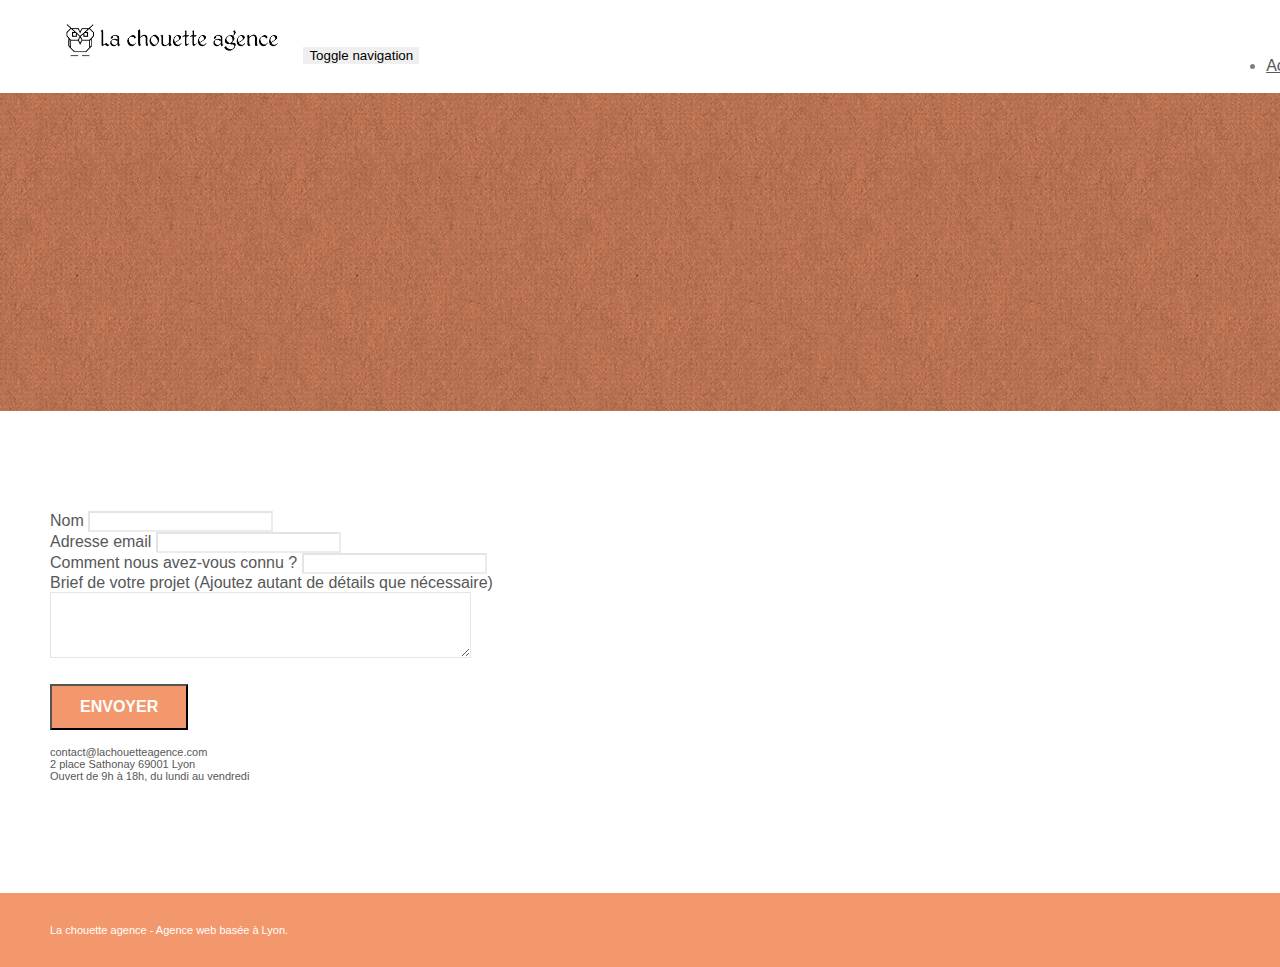
==== page2.html @ dad73c2d "init" ====
<!doctype html>
<html lang="Default">
<head>
    <meta charset="utf-8">
    <meta name="keywords" content="">
    <meta name="description" content="">
    <meta name="viewport" content="width=device-width, initial-scale=1.0, viewport-fit=cover">
    <link rel="shortcut icon" type="image/png" href="favicon.jpg">
    
	<link rel="stylesheet" type="text/css" href="./css/bootstrap.min.css">
	<link rel="stylesheet" type="text/css" href="style.css">
	<link rel="stylesheet" type="text/css" href="./css/font-awesome.min.css">
	<link rel="stylesheet" type="text/css" href="./css/et-line.min.css">
	
    
	<script src="./js/jquery-2.1.0.min.js"></script>
	<script src="./js/bootstrap.min.js"></script>
	<script src="./js/blocs.min.js"></script>
	<script src="./js/jqBootstrapValidation.js"></script>
	<script src="./js/formHandler.js"></script>
    <title>page2</title>

    
<!-- Analytics -->
 
<!-- Analytics END -->
    
</head>
<body>
<!-- Principal conteneur -->
<div class="page-container">
    
<!-- bloc-0 -->
<div class="bloc bgc-white l-bloc " id="bloc-0">
	<div class="container bloc-sm">
		<nav class="navbar row">
			<div class="navbar-header">
				<a class="navbar-brand" href="index.html"><img src="img/la-chouette-agence.png" alt="atlanta web design logo" height="40" /></a>
				<button id="nav-toggle" type="button" class="ui-navbar-toggle navbar-toggle" data-toggle="collapse" data-target=".navbar-1">
					<span class="sr-only">Toggle navigation</span><span class="icon-bar"></span><span class="icon-bar"></span><span class="icon-bar"></span>
				</button>
			</div>
			<div class="collapse navbar-collapse navbar-1 special-dropdown-nav">
				<ul class="site-navigation nav navbar-nav">
					<li>
						<a href="index.html">Accueil</a>
					</li>
					<li>
					</li>
					<li>
						<a href="page2.html">page2 &gt;</a>
					</li>
				</ul>
			</div>
		</nav>
	</div>
</div>
<!-- bloc-0 END -->

<!-- bloc-6 -->
<div class="bloc bg-dots-bg bg-repeat bgc-atomic-tangerine d-bloc bloc-bg-texture texture-paper" id="bloc-6">
	<div class="container bloc-lg">
		<div class="row">
			<div class="col-sm-12">
				<h1 class="text-center hero-bloc-text tc-white">
					Parlons web design !
				</h1>
				<p class="text-center mg-lg tc-white tight-width-whitespace">
					Nous sommes ravis que vous souhaitiez collaborer avec notre agence.<br>
					Parlez-nous de votre projet en complétant le formulaire ci-dessous.
				</p>
			</div>
		</div>
	</div>
</div>
<!-- bloc-6 END -->

<!-- bloc-7 -->
<div class="bloc bgc-white l-bloc" id="bloc-7">
	<div class="container bloc-lg">
		<div class="row">
			<div class="col-sm-6">
				<form id="form_1" novalidate success-msg="Your message has been sent." fail-msg="Sorry it seems that our mail server is not responding, Sorry for the inconvenience!">
					<div class="form-group">
						<label>
							Nom
						</label>
						<input id="name" class="form-control" required />
					</div>
					<div class="form-group">
						<label>
							Adresse email
						</label>
						<input id="email" class="form-control" type="email" required />
					</div>
					<div class="form-group">
						<label>
							Comment nous avez-vous connu ?
						</label>
						<input class="form-control" type="email" required id="input_504" />
					</div>
					<div class="form-group">
						<label>
							Brief de votre projet (Ajoutez autant de détails que nécessaire)<br>
						</label><textarea id="message" class="form-control" rows="4" cols="50" required></textarea>
					</div> 
					<button class="bloc-button btn btn-lg btn-block cta-hero btn-atomic-tangerine" type="submit">
						Envoyer
					</button>
				</form>
			</div>
			<div class="col-sm-6">
				<p>
					contact@lachouetteagence.com<br>2 place Sathonay 69001 Lyon<br>Ouvert de 9h à 18h, du lundi au vendredi<br>
				</p>
			</div>
		</div>
	</div>
</div>
<!-- bloc-7 END -->

<!-- ScrollToTop Button -->
<a class="bloc-button btn btn-d scrollToTop" onclick="scrollToTarget('1')"><span class="fa fa-chevron-up"></span></a>
<!-- ScrollToTop Button END-->


<!-- Footer - bloc-8 -->
<div class="bloc bgc-atomic-tangerine d-bloc" id="bloc-8">
	<div class="container bloc-sm">
		<div class="row">
			<div class="col-sm-12">
				<p class="text-center white">
					La chouette agence - Agence web basée à Lyon.<br>
				</p>
				<div class="row row-no-gutters social">
					<div class="col-sm-3">
						<div class="text-center">
							<a class="social" href="index.html"><span class="fa fa-twitter icon-md"></span></a>
						</div>
					</div>
					<div class="col-sm-3">
						<div class="text-center">
							<a class="social" href="index.html"><span class="fa fa-facebook icon-md"></span></a>
						</div>
					</div>
					<div class="col-sm-3">
						<div class="text-center">
							<a class="social" href="index.html"><span class="fa fa-dribbble icon-md"></span></a>
						</div>
					</div>
					<div class="col-sm-3">
						<div class="text-center">
							<a class="social" href="index.html"><span class="fa fa-instagram icon-md"></span></a>
						</div>
					</div>
				</div>
			</div>
		</div>
	</div>
</div>
<!-- Footer - bloc-8 END -->

</div>
<!-- Principal conteneur END -->
    

</body>
</html>
---- style.css ----
body {
    margin: 0;
    padding: 0;
    background: #FFF;
    overflow-x: hidden;
    -webkit-font-smoothing: antialiased;
    -moz-osx-font-smoothing: grayscale;
}

a,
button {
    transition: all .3s ease-in-out;
    outline: none!important;
}

a:hover {
    text-decoration: none;
    cursor: pointer;
}

#page-loading-blocs-notifaction {
    position: fixed;
    top: 0;
    bottom: 0;
    width: 100%;
    z-index: 100000;
    background: #FFFFFF url("img/pageload-spinner.gif") no-repeat center center;
}

.bloc {
    width: 100%;
    clear: both;
    background: 50% 50% no-repeat;
    padding: 0 50px;
    -webkit-background-size: cover;
    -moz-background-size: cover;
    -o-background-size: cover;
    background-size: cover;
    position: relative;
}

.bloc .container {
    padding-left: 0;
    padding-right: 0;
}

.bloc-lg {
    padding: 100px 50px;
}

.bloc-md {
    padding: 50px;
}

.bloc-sm {
    padding: 20px 50px;
}

.bg-center,
.bg-l-edge,
.bg-r-edge,
.bg-t-edge,
.bg-b-edge,
.bg-tl-edge,
.bg-bl-edge,
.bg-tr-edge,
.bg-br-edge,
.bg-repeat {
    -webkit-background-size: auto!important;
    -moz-background-size: auto!important;
    -o-background-size: auto!important;
    background-size: auto!important;
}

.bg-repeat {
    background: repeat;
}

.bg-t-edge {
    background: top no-repeat;
}

.bloc-bg-texture::before {
    content: "";
    background-size: 2px 2px;
    position: absolute;
    top: 0;
    bottom: 0;
    left: 0;
    right: 0;
}

.texture-paper::before {
    background: url("img/texture-paper.png");
    background-size: 280px 280px;
}

.b-parallax {
    background-attachment: fixed;
}

.d-bloc {
    color: rgba(255, 255, 255, .7);
}

.d-bloc button:hover {
    color: rgba(255, 255, 255, .9);
}

.d-bloc .icon-round,
.d-bloc .icon-square,
.d-bloc .icon-rounded,
.d-bloc .icon-semi-rounded-a,
.d-bloc .icon-semi-rounded-b {
    border-color: rgba(255, 255, 255, .9);
}

.d-bloc .divider-h span {
    border-color: rgba(255, 255, 255, .2);
}

.d-bloc .a-btn,
.d-bloc .navbar a,
.d-bloc .navbar-brand,
.d-bloc a .icon-sm,
.d-bloc a .icon-md,
.d-bloc a .icon-lg,
.d-bloc a .icon-xl,
.d-bloc h1 a,
.d-bloc h2 a,
.d-bloc h3 a,
.d-bloc h4 a,
.d-bloc h5 a,
.d-bloc h6 a,
.d-bloc p a {
    color: rgba(255, 255, 255, .6);
}

.d-bloc .a-btn:hover,
.d-bloc .navbar a:hover,
.d-bloc .navbar-brand:hover,
.d-bloc a:hover .icon-sm,
.d-bloc a:hover .icon-md,
.d-bloc a:hover .icon-lg,
.d-bloc a:hover .icon-xl,
.d-bloc h1 a:hover,
.d-bloc h2 a:hover,
.d-bloc h3 a:hover,
.d-bloc h4 a:hover,
.d-bloc h5 a:hover,
.d-bloc h6 a:hover,
.d-bloc p a:hover {
    color: rgba(255, 255, 255, 1);
}

.d-bloc .navbar-toggle .icon-bar {
    background: rgba(255, 255, 255, 1);
}

.d-bloc .btn-wire,
.d-bloc .btn-wire:hover {
    color: rgba(255, 255, 255, 1);
    border-color: rgba(255, 255, 255, 1);
}

.d-bloc .panel {
    color: rgba(0, 0, 0, .5);
}

.d-bloc .panel button:hover {
    color: rgba(0, 0, 0, .7);
}

.d-bloc .panel icon {
    border-color: rgba(0, 0, 0, .7);
}

.d-bloc .panel .divider-h span {
    border-color: rgba(0, 0, 0, .1);
}

.d-bloc .panel .a-btn {
    color: rgba(0, 0, 0, .6);
}

.d-bloc .panel .a-btn:hover {
    color: rgba(0, 0, 0, 1);
}

.d-bloc .panel .btn-wire,
.d-bloc .panel .btn-wire:hover {
    color: rgba(0, 0, 0, .7);
    border-color: rgba(0, 0, 0, .3);
}

.d-bloc .panel,
.l-bloc {
    color: rgba(0, 0, 0, .5);
}

.d-bloc .panel button:hover,
.l-bloc button:hover {
    color: rgba(0, 0, 0, .7);
}

.l-bloc .icon-round,
.l-bloc .icon-square,
.l-bloc .icon-rounded,
.l-bloc .icon-semi-rounded-a,
.l-bloc .icon-semi-rounded-b {
    border-color: rgba(0, 0, 0, .7);
}

.d-bloc .panel .divider-h span,
.l-bloc .divider-h span {
    border-color: rgba(0, 0, 0, .1);
}

.d-bloc .panel .a-btn,
.l-bloc .a-btn,
.l-bloc .navbar a,
.l-bloc .navbar-brand,
.l-bloc a .icon-sm,
.l-bloc a .icon-md,
.l-bloc a .icon-lg,
.l-bloc a .icon-xl,
.l-bloc h1 a,
.l-bloc h2 a,
.l-bloc h3 a,
.l-bloc h4 a,
.l-bloc h5 a,
.l-bloc h6 a,
.l-bloc p a {
    color: rgba(0, 0, 0, .6);
}

.d-bloc .panel .a-btn:hover,
.l-bloc .a-btn:hover,
.l-bloc .navbar a:hover,
.l-bloc .navbar-brand:hover,
.l-bloc a:hover .icon-sm,
.l-bloc a:hover .icon-md,
.l-bloc a:hover .icon-lg,
.l-bloc a:hover .icon-xl,
.l-bloc h1 a:hover,
.l-bloc h2 a:hover,
.l-bloc h3 a:hover,
.l-bloc h4 a:hover,
.l-bloc h5 a:hover,
.l-bloc h6 a:hover,
.l-bloc p a:hover {
    color: rgba(0, 0, 0, 1);
}

.l-bloc .navbar-toggle .icon-bar {
    color: rgba(0, 0, 0, .6);
}

.d-bloc .panel .btn-wire,
.d-bloc .panel .btn-wire:hover,
.l-bloc .btn-wire,
.l-bloc .btn-wire:hover {
    color: rgba(0, 0, 0, .7);
    border-color: rgba(0, 0, 0, .3);
}

.voffset {
    margin-top: 30px;
}

.voffset-lg {
    margin-top: 80px;
}

.row-no-gutters {
    margin-right: 0;
    margin-left: 0;
}

.row.row-no-gutters > [class^="col-"],
.row.row-no-gutters > [class*=" col-"] {
    padding-right: 0;
    padding-left: 0;
}

#bloc-1-hero h1 {
    font-size: 32px;
}

.navbar {
    margin-bottom: 0;
    z-index: 1;
}

.navbar-brand {
    height: auto;
    padding: 3px 15px;
    font-size: 25px;
    font-weight: normal;
    font-weight: 600;
    line-height: 44px;
}

.navbar-brand img {
    max-height: 200px;
    margin: 0 5px 0 0;
    display: inline;
}

.navbar-brand img[src$=svg] {
    min-width: 100px;
}

.nav-center .navbar-brand img {
    margin: 0;
}

.navbar .nav {
    padding-top: 2px;
    margin-right: -16px;
    float: right;
    z-index: 1;
}

.nav > li {
    float: left;
    margin-top: 4px;
    font-size: 16px;
}

.navbar-nav .open .dropdown-menu > li > a {
    text-align: inherit;
}

.nav > li a:hover,
.nav > li a:focus {
    background: transparent;
}

.navbar-toggle {
    margin: 10px 10px 0 0;
    border: 0px;
}

.navbar-toggle:hover {
    background: transparent!important;
}

.navbar-toggle .icon-bar {
    background-color: rgba(0, 0, 0, .5);
    width: 26px;
}

.nav-invert .navbar .nav {
    float: left;
}

.nav-invert .navbar-header,
.nav-invert .navbar-brand {
    float: right;
    position: relative;
    z-index: 2;
}

@media (min-width: 768px) {
    .site-navigation {
        position: absolute;
        top: 50%;
        right: 20px;
        transform: translate(0, -50%);
        -webkit-transform: translateY(-50%);
    }
    .nav > li .dropdown-menu a,
    .nav > li .dropdown-menu a:hover {
        color: #484848;
    }
    .nav-invert .site-navigation {
        left: 0;
        right: 0;
    }
    .nav-center {
        text-align: center;
    }
    .nav-center .navbar-header {
        width: 100%;
    }
    .nav-center .navbar-header,
    .nav-center .navbar-brand,
    .nav-center .nav > li {
        float: none;
        display: inline-block;
    }
    .nav-center .site-navigation {
        position: relative;
        width: 100%;
        right: 0;
        margin-right: 0px;
        margin-top: 20px;
    }
    .nav-center.mini-nav .navbar-toggle {
        float: none;
        margin: 10px auto 0;
    }
}

.nav > li > .dropdown a {
    background: none!important;
    display: block;
    padding: 14px 15px;
}

nav .caret {
    margin: 0 5px;
}

.dropdown-menu .dropdown-menu {
    top: -8px;
    left: 100%;
}

.dropdown-menu .dropmenu-flow-right {
    top: 100%;
    left: 0;
    margin-left: -1px;
    border-top-left-radius: 0;
    border-top-right-radius: 0;
}

.dropdown-menu .dropdown span {
    border: 4px solid black;
    border-top-color: transparent;
    border-right-color: transparent;
    border-bottom-color: transparent;
    margin: 6px -5px 0 0!important;
    float: right;
}

.mg-md {
    margin-top: 10px;
    margin-bottom: 20px;
}

.mg-lg {
    margin-top: 10px;
    margin-bottom: 40px;
}

.btn {
    margin: 0 5px 5px 0;
}

.btn.pull-right {
    margin: 0 0 5px 5px;
}

.btn-d,
.btn-d:hover,
.btn-d:focus {
    color: #FFF;
    background: rgba(0, 0, 0, .3);
}

button {
    outline: none!important;
}

.btn-rd {
    border-radius: 40px;
}

.btn-clean {
    border: 1px solid rgba(0, 0, 0, .08);
    border-bottom-color: rgba(0, 0, 0, .1);
    text-shadow: 0 1px 0 rgba(0, 0, 1, .1);
    box-shadow: 0 1px 3px rgba(0, 0, 1, .25), inset 0 1px 0 0 rgba(255, 255, 255, .15);
}

.icon-md {
    font-size: 30px!important;
}

.icon-lg {
    font-size: 60px!important;
}

.sm-shadow {
    text-shadow: 0 1px 2px rgba(0, 0, 0, .3);
}

.panel-sq,
.panel-sq .panel-heading,
.panel-sq .panel-footer {
    border-radius: 0;
}

.panel-rd {
    border-radius: 30px;
}

.panel-rd .panel-heading {
    border-radius: 29px 29px 0 0;
}

.panel-rd .panel-footer {
    border-radius: 0 0 29px 29px;
}

.form-control {
    border-color: rgba(0, 0, 0, .1);
    box-shadow: none;
}

.scrollToTop {
    width: 40px;
    height: 40px;
    position: fixed;
    bottom: 20px;
    right: 20px;
    opacity: 0;
    z-index: 500;
    transition: all .3s ease-in-out;
}

.scrollToTop span {
    margin-top: 6px;
}

.showScrollTop {
    font-size: 14px;
    opacity: 1;
}

a[data-lightbox] {
    position: relative;
    display: block;
    text-align: center;
}

a[data-lightbox]:hover::before {
    content: "+";
    font-family: "HelveticaNeue-Light", "Helvetica Neue Light", "Helvetica Neue", Helvetica, Arial;
    font-size: 32px;
    width: 50px;
    height: 50px;
    margin-left: -25px;
    border-radius: 50%;
    background: rgba(0, 0, 0, .6);
    color: #FFF;
    font-weight: 100;
    z-index: 1;
    position: absolute;
    top: 50%;
    transform: translateY(-50%);
    -webkit-transform: translateY(-50%);
}

a[data-lightbox]:hover img {
    opacity: 0.6;
    -webkit-animation-fill-mode: none;
    animation-fill-mode: none;
}

#lightbox-modal {
    display: flex;
    align-items: center;
}

#lightbox-modal .modal-dialog {
    width: 90%;
    max-width: 900px;
    margin: 0 auto 0;
}

#lightbox-modal .modal-dialog img {
    max-height: 90vh;
    margin: 0 auto;
}

.lightbox-caption {
    padding: 20px;
    color: #FFF;
    background: rgba(0, 0, 0, .5);
    position: absolute;
    left: 15px;
    right: 15px;
    bottom: 5px;
}

.close-lightbox {
    color: #FFF;
    font-size: 30px;
    position: absolute;
    top: 20px;
    right: 20px;
    z-index: 20;
    background: rgba(0, 0, 0, .5);
    border: none;
    line-height: 30px;
    padding: 0 9px 5px;
    opacity: 0.3;
}

.close-lightbox:hover,
.next-lightbox:hover,
.prev-lightbox:hover {
    opacity: 1.0;
    color: #FFF;
}

.next-lightbox,
.prev-lightbox {
    font-size: 20px;
    color: rgba(255, 255, 255, .9);
    background: rgba(0, 0, 0, .5);
    transition: all .2s ease-in-out;
    position: absolute;
    top: 45%;
    z-index: 1;
    opacity: 0.4;
}

.next-lightbox {
    padding: 6px 8px 1px 13px;
    right: 25px;
}

.prev-lightbox {
    padding: 6px 13px 1px 10px;
    left: 25px;
}

.snapshot-lb .modal-body {
    padding-bottom: 45px;
}

.snapshot-lb .lightbox-caption {
    padding: 0;
    color: rgba(0, 0, 0, .5);
    background: none;
}

h1,
h2,
h3,
h4,
h5,
h6,
p,
label,
.btn,
a {
    font-family: "helvetica";
    font-weight: 400;
    color: #575757!important;
}

.container {
    max-width: 1000px;
}

.hero-bloc-text {
    font-size: 38px;
}

.hero-bloc-text-sub {
    font-size: 36px;
}

.statement-bloc-text {
    line-height: 26px;
    font-style: italic;
    font-size: 20px;
    text-align: center;
    font-weight: lighter;
    max-width: 520px;
    margin: auto auto auto auto;
}

p {
    font-size: 11px;
}

.tight-width-whitespace {
    max-width: 600px;
    margin: auto auto auto auto;
}

.h1 {
    font-size: 20px;
    font-family: "Open Sans";
}

.cta-hero {
    margin-top: 22px;
    color: #FFFFFF!important;
    text-transform: uppercase;
    padding: 12px 28px 12px 28px;
    font-size: 16px;
    font-weight: 700;
}

.social {
    max-width: 400px;
    margin: auto auto auto auto;
}

h2 {
    font-size: 22px;
    line-height: 1.4em;
}

h3 {
    font-size: 15px;
    text-transform: uppercase;
    font-weight: 700;
    color: #333333!important;
}

.med-width-whitespace {
    max-width: 800px;
    margin: auto auto auto auto;
    box-shadow: 0px 0px 0px #000000;
}

h1 {
    color: #333333!important;
}

h4 {
    color: #333333!important;
}

.icons {
    margin-bottom: 14px;
    margin-top: 24px;
}

.white {
    color: #FFFFFF!important;
}

.portfolio-thumb {
    margin-bottom: 24px;
}

.portfolio-row {
    margin-bottom: 44px;
    margin-top: 50px;
}

.avatar {
    box-shadow: 0px 4px 9px rgba(0, 0, 0, 0.3);
}

.black-background {
    background-color: rgba(165, 147, 99, 0.7);
    padding: 40px 40px 40px 40px;
}

.bold-link {
    font-weight: 900;
    text-decoration: underline!important;
}

.bgc-white {
    background-color: #FFFFFF;
}

.bgc-dark-slate-blue {
    background-color: #364577;
}

.bgc-atomic-tangerine {
    background-color: #F3976C;
}

.tc-white {
    color: #F3976C!important;
}

.btn-atomic-tangerine {
    background: #F3976C;
    color: #FFFFFF!important;
}

.btn-atomic-tangerine:hover {
    background: #c27956!important;
    color: #FFFFFF!important;
}

.ltc-white {
    color: #FFFFFF!important;
}

.ltc-white:hover {
    color: #cccccc!important;
}

.ltc-atomic-tangerine {
    color: #F3976C!important;
}

.ltc-atomic-tangerine:hover {
    color: #c27956!important;
}

.icon-dark-slate-blue {
    color: #364577!important;
    border-color: #364577!important;
}

.bg-dots-bg {
    background-image: url("img/dots-bg.png");
}

.bg-lines-h2-bg {
    background-image: url("img/lines-h2-bg.png");
}

.bg-banniere {
    background-image: url("img/la-chouette-agence-banniere.jpg");
}

.bg-presentation {
    background-image: url("img/image-de-presentation.bmp");
}

@media (max-width: 1024px) {
    .bloc {
        padding-left: 20px;
        padding-right: 20px;
    }
    .bloc.full-width-bloc,
    .bloc-tile-2.full-width-bloc .container,
    .bloc-tile-3.full-width-bloc .container,
    .bloc-tile-4.full-width-bloc .container {
        padding-left: 0;
        padding-right: 0;
    }
}

@media (max-width: 992px) and (min-width: 768px) {
    .navbar .nav {
        max-width: 80%
    }
    .nav-center.navbar .nav {
        max-width: 100%
    }
}

@media only screen and (min-device-width: 768px) and (max-device-width: 1024px) and (orientation: landscape) {
    .b-parallax {
        background-attachment: scroll;
    }
}

@media only screen and (min-device-width: 1024px) and (max-device-width: 1366px) and (-webkit-min-device-pixel-ratio: 1.5) {
    .b-parallax {
        background-attachment: scroll;
    }
}

@media (max-width: 991px) {
    .container {
        width: 100%;
    }
    .b-parallax {
        background-attachment: scroll;
    }
    .page-container,
    #hero-bloc {
        overflow-x: hidden;
        position: relative;
    }
    .bloc {
        padding-left: constant(safe-area-inset-left);
        padding-right: constant(safe-area-inset-right);
    }
    .bloc-group,
    .bloc-group .bloc {
        display: block;
        width: 100%;
    }
    .bloc-fill-screen .fill-bloc-top-edge,
    .bloc-fill-screen .fill-bloc-bottom-edge {
        padding: 0 20px;
        padding-left: constant(safe-area-inset-left);
        padding-right: constant(safe-area-inset-right);
    }
}

@media (max-width: 767px) {
    .page-container {
        overflow-x: hidden;
        position: relative;
    }
    h1,
    h2,
    h3,
    h4,
    h5,
    h6,
    p,
    #disqus_thread {
        padding-left: 10px!important;
        padding-right: 10px!important;
    }
    .b-parallax {
        background-attachment: scroll;
    }
    .navbar .nav {
        padding-top: 0;
        border-top: 1px solid rgba(0, 0, 0, .2);
        float: none!important;
    }
    .navbar.row {
        margin-left: 0;
        margin-right: 0;
    }
    .site-navigation {
        position: inherit;
        transform: none;
        -webkit-transform: none;
        -ms-transform: none;
    }
    .nav > li {
        margin-top: 0;
        border-bottom: 1px solid rgba(0, 0, 0, .1);
        background: rgba(0, 0, 0, .05);
        text-align: left;
        padding-left: 15px;
        width: 100%;
    }
    .nav > li:hover {
        background: rgba(0, 0, 0, .08);
    }
    .dropdown .dropdown a .caret {
        float: none;
        margin: 5px 0 0 10px!important;
        border: 4px solid black;
        border-bottom-color: transparent;
        border-right-color: transparent;
        border-left-color: transparent;
    }
    #hero-bloc .navbar .nav {
        background: rgba(0, 0, 0, .8);
    }
    #hero-bloc .navbar .nav a {
        color: rgba(255, 255, 255, .6);
    }
    .hero {
        padding: 50px 0;
    }
    .hero-nav {
        left: -1px;
        right: -1px;
    }
    .navbar-collapse {
        padding: 0;
        overflow-x: hidden;
        -webkit-box-shadow: none;
        box-shadow: none;
    }
    .navbar-brand img {
        max-height: 40px;
        width: auto;
    }
    .nav-invert .navbar-header {
        float: none;
        width: 100%;
    }
    .nav-invert .navbar-toggle {
        float: left;
        margin-left: 10px;
    }
    .bloc {
        padding-left: 0;
        padding-right: 0;
    }
    .bloc-xxl,
    .bloc-xl,
    .bloc-lg {
        padding: 40px 0;
    }
    .bloc-sm,
    .bloc-md {
        padding-left: 0;
        padding-right: 0;
    }
    .bloc-tile-2 .container,
    .bloc-tile-3 .container,
    .bloc-tile-4 .container,
    .bloc-fill-screen .fill-bloc-top-edge,
    .bloc-fill-screen .fill-bloc-bottom-edge {
        padding-left: 0;
        padding-right: 0;
    }
    .a-block {
        padding: 0 10px;
    }
    .btn-dwn {
        display: none;
    }
    .voffset {
        margin-top: 5px;
    }
    .voffset-md {
        margin-top: 20px;
    }
    .voffset-lg {
        margin-top: 30px;
    }
    form {
        padding: 5px;
    }
    .close-lightbox {
        display: inline-block;
    }
    .blocsapp-device-iphone5 {
        background-size: 216px 425px;
        padding-top: 60px;
        width: 216px;
        height: 425px;
    }
    .blocsapp-device-iphone5 img {
        width: 180px;
        height: 320px;
    }
}

@media (max-width: 400px) {
    .bloc {
        padding-left: 0;
        padding-right: 0;
    }
}

@media (max-width: 767px) {
    .bloc-mob-center-text {
        text-align: center;
    }
}
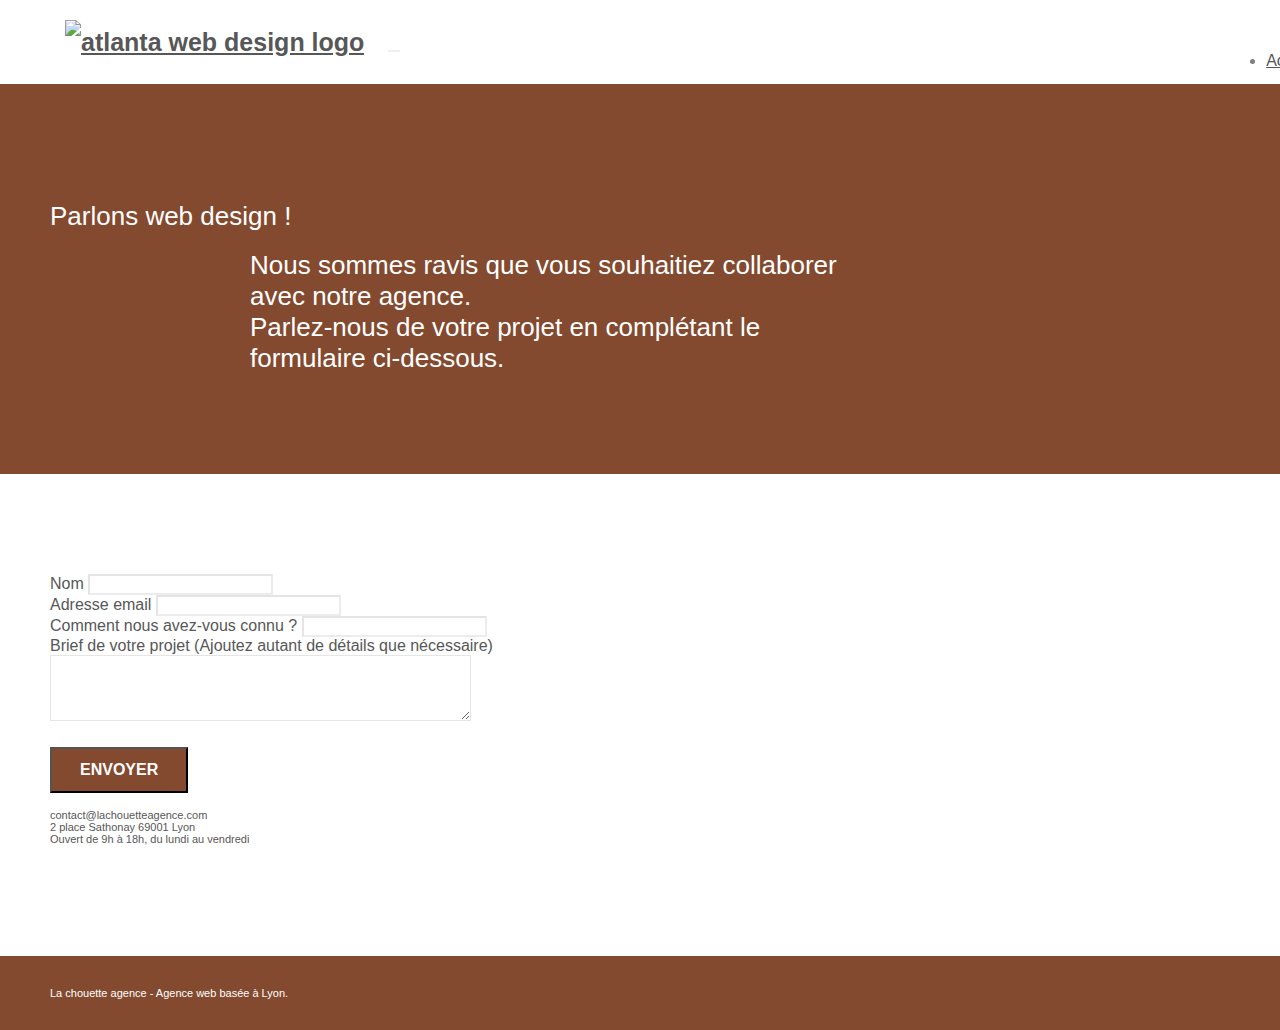
==== commit 794ed155: "texte et non photos" ====
--- a/page2.html
+++ b/page2.html
@@ -13,11 +13,7 @@
 	<link rel="stylesheet" type="text/css" href="./css/et-line.min.css">
 	
     
-	<script src="./js/jquery-2.1.0.min.js"></script>
-	<script src="./js/bootstrap.min.js"></script>
-	<script src="./js/blocs.min.js"></script>
-	<script src="./js/jqBootstrapValidation.js"></script>
-	<script src="./js/formHandler.js"></script>
+	
     <title>page2</title>
 
     
@@ -37,7 +33,6 @@
 			<div class="navbar-header">
 				<a class="navbar-brand" href="index.html"><img src="img/la-chouette-agence.png" alt="atlanta web design logo" height="40" /></a>
 				<button id="nav-toggle" type="button" class="ui-navbar-toggle navbar-toggle" data-toggle="collapse" data-target=".navbar-1">
-					<span class="sr-only">Toggle navigation</span><span class="icon-bar"></span><span class="icon-bar"></span><span class="icon-bar"></span>
 				</button>
 			</div>
 			<div class="collapse navbar-collapse navbar-1 special-dropdown-nav">
@@ -163,6 +158,10 @@
 </div>
 <!-- Principal conteneur END -->
     
-
+    <script src="./js/jquery-2.1.0.min.js"></script>
+	<script src="./js/bootstrap.min.js"></script>
+	<script src="./js/blocs.min.js"></script>
+	<script src="./js/jqBootstrapValidation.js"></script>
+	<script src="./js/formHandler.js"></script>
 </body>
 </html>
--- a/style.css
+++ b/style.css
@@ -771,20 +771,21 @@
 }
 
 .bgc-atomic-tangerine {
-    background-color: #F3976C;
+    background-color: #834A2F;
 }
 
 .tc-white {
-    color: #F3976C!important;
+    color: #FFFF!important;
+    font-size: 26px;
 }
 
 .btn-atomic-tangerine {
-    background: #F3976C;
+    background: #834A2F;
     color: #FFFFFF!important;
 }
 
 .btn-atomic-tangerine:hover {
-    background: #c27956!important;
+    background: #834A2F!important;
     color: #FFFFFF!important;
 }
 
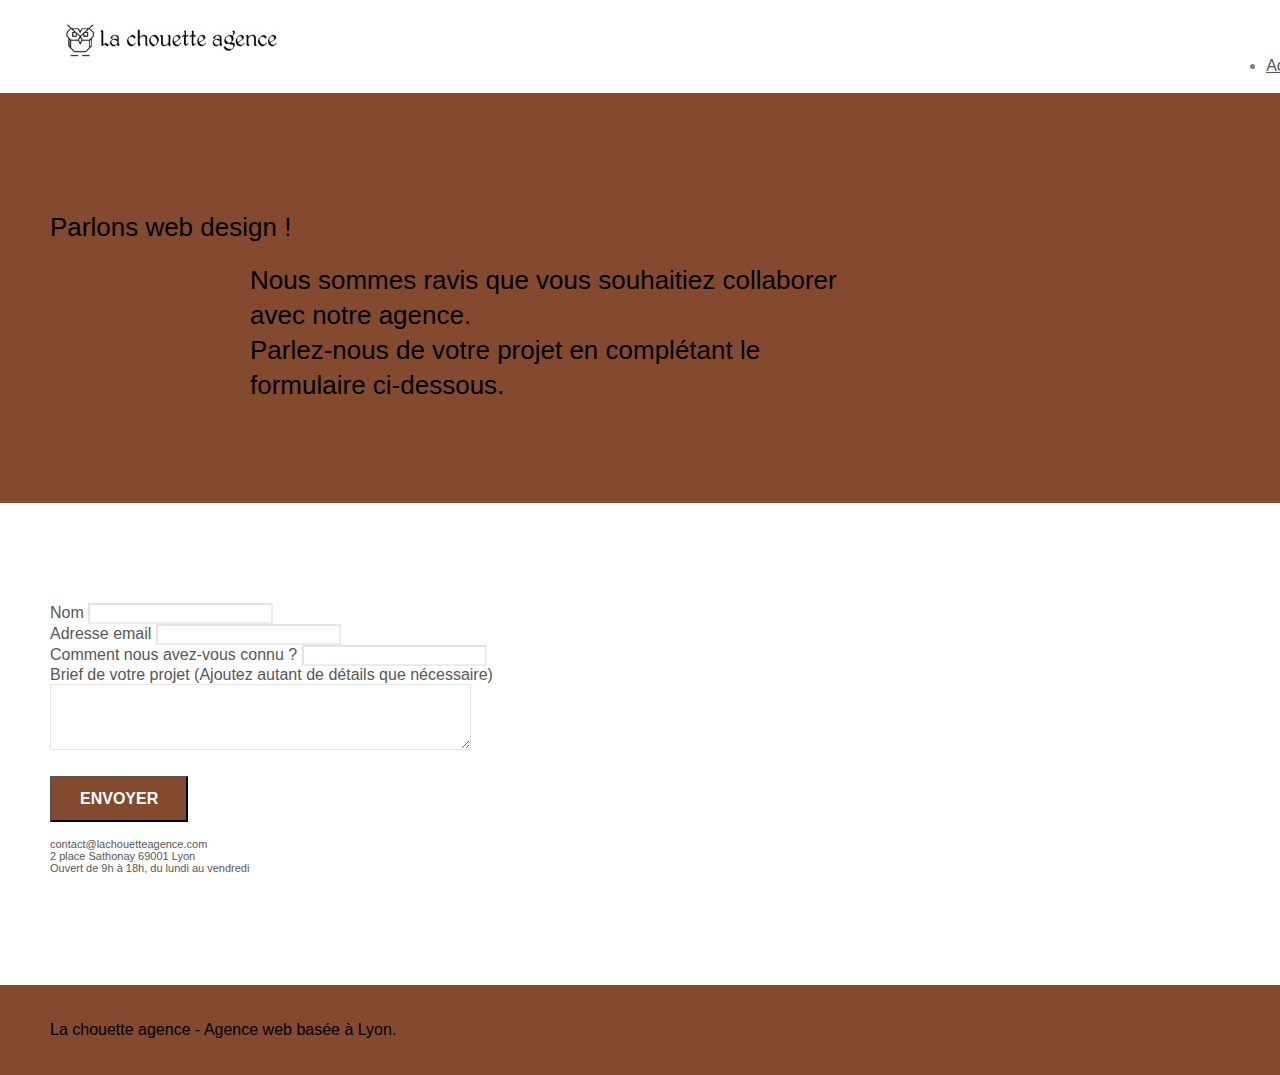
==== commit 28ff2cb6: "modifications contrast" ====
--- a/page2.html
+++ b/page2.html
@@ -1,5 +1,5 @@
 <!doctype html>
-<html lang="Default">
+<html lang="fr">
 <head>
     <meta charset="utf-8">
     <meta name="keywords" content="">
@@ -12,153 +12,149 @@
 	<link rel="stylesheet" type="text/css" href="./css/font-awesome.min.css">
 	<link rel="stylesheet" type="text/css" href="./css/et-line.min.css">
 	
-    
-	
-    <title>page2</title>
-
-    
+    <title>Formulaire -La Chouette Agence, du web design basée à Lyon</title> <!---à voir-->
 <!-- Analytics -->
  
 <!-- Analytics END -->
     
 </head>
 <body>
-<!-- Principal conteneur -->
-<div class="page-container">
+	<!-- Principal conteneur -->
+	<div class="page-container">
     
-<!-- bloc-0 -->
-<div class="bloc bgc-white l-bloc " id="bloc-0">
-	<div class="container bloc-sm">
-		<nav class="navbar row">
-			<div class="navbar-header">
-				<a class="navbar-brand" href="index.html"><img src="img/la-chouette-agence.png" alt="atlanta web design logo" height="40" /></a>
-				<button id="nav-toggle" type="button" class="ui-navbar-toggle navbar-toggle" data-toggle="collapse" data-target=".navbar-1">
-				</button>
-			</div>
-			<div class="collapse navbar-collapse navbar-1 special-dropdown-nav">
-				<ul class="site-navigation nav navbar-nav">
-					<li>
-						<a href="index.html">Accueil</a>
-					</li>
-					<li>
-					</li>
-					<li>
-						<a href="page2.html">page2 &gt;</a>
-					</li>
-				</ul>
-			</div>
-		</nav>
-	</div>
-</div>
-<!-- bloc-0 END -->
-
-<!-- bloc-6 -->
-<div class="bloc bg-dots-bg bg-repeat bgc-atomic-tangerine d-bloc bloc-bg-texture texture-paper" id="bloc-6">
-	<div class="container bloc-lg">
-		<div class="row">
-			<div class="col-sm-12">
-				<h1 class="text-center hero-bloc-text tc-white">
-					Parlons web design !
-				</h1>
-				<p class="text-center mg-lg tc-white tight-width-whitespace">
-					Nous sommes ravis que vous souhaitiez collaborer avec notre agence.<br>
-					Parlez-nous de votre projet en complétant le formulaire ci-dessous.
-				</p>
+		<!-- bloc-0 -->
+		<div class="bloc bgc-white l-bloc " id="bloc-0">
+			<div class="container bloc-sm">
+				<nav class="navbar row">
+					<div class="navbar-header">
+						<a class="navbar-brand" href="index.html"><img src="img/la-chouette-agence Small.jpeg" alt="atlanta web design logo" height="40" /></a>
+						<!--<button id="nav-toggle" type="button" class="ui-navbar-toggle navbar-toggle" data-toggle="collapse" data-target=".navbar-1">
+						</button>-->
+					</div>
+					<div class="collapse navbar-collapse navbar-1 special-dropdown-nav">
+						<ul class="site-navigation nav navbar-nav">
+							<li>
+								<a href="index.html">Accueil</a>
+							</li>
+							<li>
+							</li>
+							<li>
+								<a href="page2.html">page2 &gt;</a>
+							</li>
+						</ul>
+					</div>
+				</nav>
 			</div>
 		</div>
-	</div>
-</div>
-<!-- bloc-6 END -->
-
-<!-- bloc-7 -->
-<div class="bloc bgc-white l-bloc" id="bloc-7">
-	<div class="container bloc-lg">
-		<div class="row">
-			<div class="col-sm-6">
-				<form id="form_1" novalidate success-msg="Your message has been sent." fail-msg="Sorry it seems that our mail server is not responding, Sorry for the inconvenience!">
-					<div class="form-group">
-						<label>
-							Nom
-						</label>
-						<input id="name" class="form-control" required />
+		<!-- bloc-0 END -->
+		
+		<!-- bloc-6 -->
+		<div class="bloc bg-dots-bg bg-repeat bgc-atomic-tangerine d-bloc bloc-bg-texture texture-paper" id="bloc-6">
+			<div class="container bloc-lg">
+				<div class="row">
+					<div class="col-sm-12">
+						<h1 class="text-center hero-bloc-text tc-white">
+							Parlons web design !
+						</h1>
+						<p class="text-center mg-lg tc-white tight-width-whitespace">
+							Nous sommes ravis que vous souhaitiez collaborer avec notre agence.<br>
+							Parlez-nous de votre projet en complétant le formulaire ci-dessous.
+						</p>
 					</div>
-					<div class="form-group">
-						<label>
-							Adresse email
-						</label>
-						<input id="email" class="form-control" type="email" required />
-					</div>
-					<div class="form-group">
-						<label>
-							Comment nous avez-vous connu ?
-						</label>
-						<input class="form-control" type="email" required id="input_504" />
-					</div>
-					<div class="form-group">
-						<label>
-							Brief de votre projet (Ajoutez autant de détails que nécessaire)<br>
-						</label><textarea id="message" class="form-control" rows="4" cols="50" required></textarea>
-					</div> 
-					<button class="bloc-button btn btn-lg btn-block cta-hero btn-atomic-tangerine" type="submit">
-						Envoyer
-					</button>
-				</form>
-			</div>
-			<div class="col-sm-6">
-				<p>
-					contact@lachouetteagence.com<br>2 place Sathonay 69001 Lyon<br>Ouvert de 9h à 18h, du lundi au vendredi<br>
-				</p>
+				</div>
 			</div>
 		</div>
-	</div>
-</div>
-<!-- bloc-7 END -->
-
-<!-- ScrollToTop Button -->
-<a class="bloc-button btn btn-d scrollToTop" onclick="scrollToTarget('1')"><span class="fa fa-chevron-up"></span></a>
-<!-- ScrollToTop Button END-->
-
-
-<!-- Footer - bloc-8 -->
-<div class="bloc bgc-atomic-tangerine d-bloc" id="bloc-8">
-	<div class="container bloc-sm">
-		<div class="row">
-			<div class="col-sm-12">
-				<p class="text-center white">
-					La chouette agence - Agence web basée à Lyon.<br>
-				</p>
-				<div class="row row-no-gutters social">
-					<div class="col-sm-3">
-						<div class="text-center">
-							<a class="social" href="index.html"><span class="fa fa-twitter icon-md"></span></a>
-						</div>
+		<!-- bloc-6 END -->
+		
+		<!-- bloc-7 -->
+		<div class="bloc bgc-white l-bloc" id="bloc-7">
+			<div class="container bloc-lg">
+				<div class="row">
+					<div class="col-sm-6">
+						<form id="form_1" novalidate success-msg="Your message has been sent." fail-msg="Sorry it seems that our mail server is not responding, Sorry for the inconvenience!">
+							<div class="form-group">
+								<label>
+									Nom
+								</label>
+								<input id="name" class="form-control" required />
+							</div>
+							<div class="form-group">
+								<label>
+									Adresse email
+								</label>
+								<input id="email" class="form-control" type="email" required />
+							</div>
+							<div class="form-group">
+								<label>
+									Comment nous avez-vous connu ?
+								</label>
+								<input class="form-control" type="email" required id="input_504" />
+							</div>
+							<div class="form-group">
+								<label>
+									Brief de votre projet (Ajoutez autant de détails que nécessaire)<br>
+								</label><textarea id="message" class="form-control" rows="4" cols="50" required></textarea>
+							</div> 
+							<button class="bloc-button btn btn-lg btn-block cta-hero btn-atomic-tangerine" type="submit">
+								Envoyer
+							</button>
+						</form>
 					</div>
-					<div class="col-sm-3">
-						<div class="text-center">
-							<a class="social" href="index.html"><span class="fa fa-facebook icon-md"></span></a>
-						</div>
+					<div class="col-sm-6">
+						<p>
+							contact@lachouetteagence.com<br>2 place Sathonay 69001 Lyon<br>Ouvert de 9h à 18h, du lundi au vendredi<br>
+						</p>
 					</div>
-					<div class="col-sm-3">
-						<div class="text-center">
-							<a class="social" href="index.html"><span class="fa fa-dribbble icon-md"></span></a>
-						</div>
-					</div>
-					<div class="col-sm-3">
-						<div class="text-center">
-							<a class="social" href="index.html"><span class="fa fa-instagram icon-md"></span></a>
+				</div>
+			</div>
+		</div>
+		<!-- bloc-7 END -->
+		
+		<!-- ScrollToTop Button -->
+		<a class="bloc-button btn btn-d scrollToTop" onclick="scrollToTarget('1')"><span class="fa fa-chevron-up"></span></a>
+		<!-- ScrollToTop Button END-->
+		
+		
+		<!-- Footer - bloc-8 -->
+		<div class="bloc bgc-atomic-tangerine d-bloc" id="bloc-8">
+			<div class="container bloc-sm">
+				<div class="row">
+					<div class="col-sm-12">
+						<p class="text-center white">
+							La chouette agence - Agence web basée à Lyon.<br>
+						</p>
+						<div class="row row-no-gutters social">
+							<div class="col-sm-3">
+								<div class="text-center">
+									<a class="social" href="index.html"><span class="fa fa-twitter icon-md"></span></a>
+								</div>
+							</div>
+							<div class="col-sm-3">
+								<div class="text-center">
+									<a class="social" href="index.html"><span class="fa fa-facebook icon-md"></span></a>
+								</div>
+							</div>
+							<div class="col-sm-3">
+								<div class="text-center">
+									<a class="social" href="index.html"><span class="fa fa-dribbble icon-md"></span></a>
+								</div>
+							</div>
+							<div class="col-sm-3">
+								<div class="text-center">
+									<a class="social" href="index.html"><span class="fa fa-instagram icon-md"></span></a>
+								</div>
+							</div>
 						</div>
 					</div>
 				</div>
 			</div>
 		</div>
+	<!-- Footer - bloc-8 END -->
+		
 	</div>
-</div>
-<!-- Footer - bloc-8 END -->
-
-</div>
-<!-- Principal conteneur END -->
-    
-    <script src="./js/jquery-2.1.0.min.js"></script>
+	<!-- Principal conteneur END -->
+			
+	<script src="./js/jquery-2.1.0.min.js"></script>
 	<script src="./js/bootstrap.min.js"></script>
 	<script src="./js/blocs.min.js"></script>
 	<script src="./js/jqBootstrapValidation.js"></script>
--- a/style.css
+++ b/style.css
@@ -1,3 +1,23 @@
+/*** MES CORRECTIONS ***/
+
+.text-citations {
+    font-size: 25px;
+    max-width: 670px;
+    margin: auto;
+    padding-bottom: 30px;
+}
+
+.text-citations_auteur {
+    font-size: 15px;
+}
+.resaux {
+    color: white!important;
+    font-size: 16px;
+}
+
+
+
+
 body {
     margin: 0;
     padding: 0;
@@ -99,9 +119,7 @@
     background-attachment: fixed;
 }
 
-.d-bloc {
-    color: rgba(255, 255, 255, .7);
-}
+
 
 .d-bloc button:hover {
     color: rgba(255, 255, 255, .9);
@@ -736,7 +754,8 @@
 }
 
 .white {
-    color: #FFFFFF!important;
+    color: black!important;
+    font-size: 16px;
 }
 
 .portfolio-thumb {
@@ -753,7 +772,7 @@
 }
 
 .black-background {
-    background-color: rgba(165, 147, 99, 0.7);
+    background: #FFFF;
     padding: 40px 40px 40px 40px;
 }
 
@@ -766,17 +785,14 @@
     background-color: #FFFFFF;
 }
 
-.bgc-dark-slate-blue {
-    background-color: #364577;
-}
-
 .bgc-atomic-tangerine {
     background-color: #834A2F;
 }
 
 .tc-white {
-    color: #FFFF!important;
+    color: black!important;
     font-size: 26px;
+    line-height: 35px;
 }
 
 .btn-atomic-tangerine {
@@ -790,7 +806,7 @@
 }
 
 .ltc-white {
-    color: #FFFFFF!important;
+    color: black!important;
 }
 
 .ltc-white:hover {
@@ -825,6 +841,8 @@
 .bg-presentation {
     background-image: url("img/image-de-presentation.bmp");
 }
+
+/** MEDIA QUERIES **/
 
 @media (max-width: 1024px) {
     .bloc {
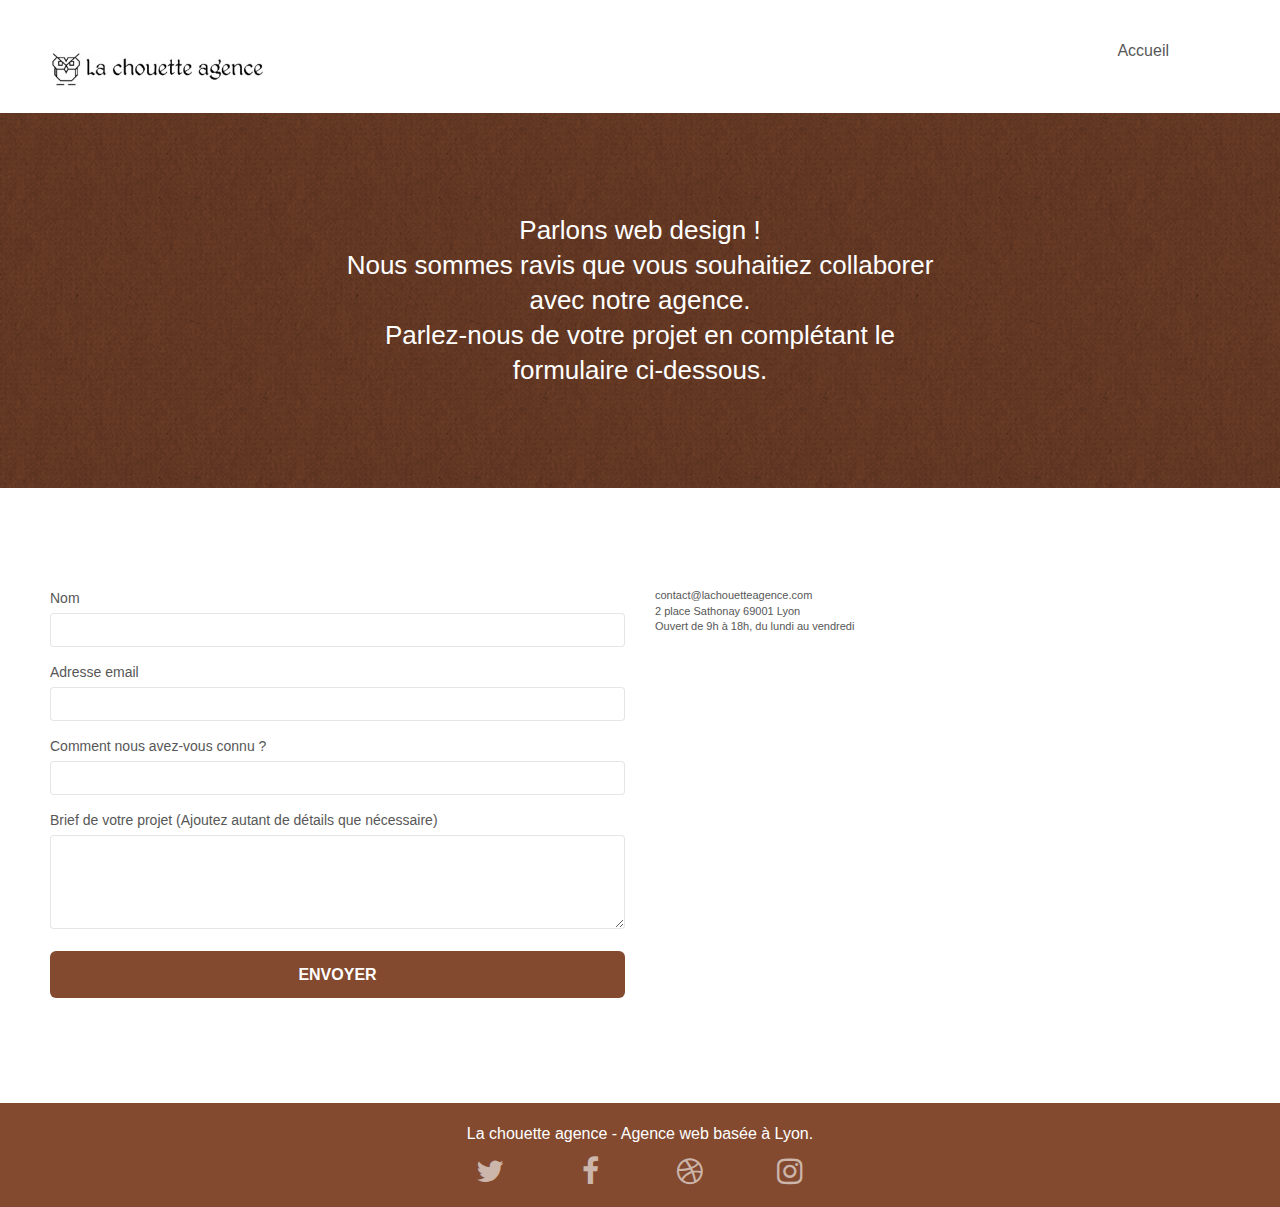
==== commit 36355506: "modifications seo" ====
--- a/page2.html
+++ b/page2.html
@@ -7,10 +7,10 @@
     <meta name="viewport" content="width=device-width, initial-scale=1.0, viewport-fit=cover">
     <link rel="shortcut icon" type="image/png" href="favicon.jpg">
     
-	<link rel="stylesheet" type="text/css" href="./css/bootstrap.min.css">
+	<link rel="stylesheet" type="text/css" href="./css/bootstrap.css">
 	<link rel="stylesheet" type="text/css" href="style.css">
-	<link rel="stylesheet" type="text/css" href="./css/font-awesome.min.css">
-	<link rel="stylesheet" type="text/css" href="./css/et-line.min.css">
+	<link rel="stylesheet" type="text/css" href="./css/font-awesome.css">
+	
 	
     <title>Formulaire -La Chouette Agence, du web design basée à Lyon</title> <!---à voir-->
 <!-- Analytics -->
@@ -35,11 +35,6 @@
 						<ul class="site-navigation nav navbar-nav">
 							<li>
 								<a href="index.html">Accueil</a>
-							</li>
-							<li>
-							</li>
-							<li>
-								<a href="page2.html">page2 &gt;</a>
 							</li>
 						</ul>
 					</div>
@@ -73,27 +68,20 @@
 					<div class="col-sm-6">
 						<form id="form_1" novalidate success-msg="Your message has been sent." fail-msg="Sorry it seems that our mail server is not responding, Sorry for the inconvenience!">
 							<div class="form-group">
-								<label>
-									Nom
-								</label>
+								<label for="name">Nom</label>
 								<input id="name" class="form-control" required />
 							</div>
 							<div class="form-group">
-								<label>
-									Adresse email
-								</label>
+								<label for="email">Adresse email</label>
 								<input id="email" class="form-control" type="email" required />
 							</div>
 							<div class="form-group">
-								<label>
-									Comment nous avez-vous connu ?
-								</label>
-								<input class="form-control" type="email" required id="input_504" />
+								<label for="text">Comment nous avez-vous connu ?</label>
+								<input id="text" class="form-control" type="text" required id="input_504" />
 							</div>
 							<div class="form-group">
-								<label>
-									Brief de votre projet (Ajoutez autant de détails que nécessaire)<br>
-								</label><textarea id="message" class="form-control" rows="4" cols="50" required></textarea>
+								<label for="msg">Brief de votre projet (Ajoutez autant de détails que nécessaire)<br></label>
+								<textarea id="msg" class="form-control" rows="4" cols="50" required></textarea>
 							</div> 
 							<button class="bloc-button btn btn-lg btn-block cta-hero btn-atomic-tangerine" type="submit">
 								Envoyer
@@ -126,22 +114,22 @@
 						<div class="row row-no-gutters social">
 							<div class="col-sm-3">
 								<div class="text-center">
-									<a class="social" href="index.html"><span class="fa fa-twitter icon-md"></span></a>
+									<a class="social" href="#" aria-label="twitter"><span class="fa fa-twitter icon-md"></span></a>
 								</div>
 							</div>
 							<div class="col-sm-3">
 								<div class="text-center">
-									<a class="social" href="index.html"><span class="fa fa-facebook icon-md"></span></a>
+									<a class="social" href="#" aria-label="facebook"><span class="fa fa-facebook icon-md"></span></a>
 								</div>
 							</div>
 							<div class="col-sm-3">
 								<div class="text-center">
-									<a class="social" href="index.html"><span class="fa fa-dribbble icon-md"></span></a>
+									<a class="social" href="#" aria-label="web"><span class="fa fa-dribbble icon-md"></span></a>
 								</div>
 							</div>
 							<div class="col-sm-3">
 								<div class="text-center">
-									<a class="social" href="index.html"><span class="fa fa-instagram icon-md"></span></a>
+									<a class="social" href="#" aria-label="instagram"><span class="fa fa-instagram icon-md"></span></a>
 								</div>
 							</div>
 						</div>
--- a/style.css
+++ b/style.css
@@ -13,6 +13,13 @@
 .resaux {
     color: white!important;
     font-size: 16px;
+}
+
+.title-black {
+    color: black!important;
+    font-size: 26px;
+    line-height: 35px;
+    position: relative;
 }
 
 
@@ -48,7 +55,7 @@
 }
 
 .bloc {
-    width: 100%;
+   /** width: 100%;***/
     clear: both;
     background: 50% 50% no-repeat;
     padding: 0 50px;
@@ -108,10 +115,12 @@
     bottom: 0;
     left: 0;
     right: 0;
+    
+
 }
 
 .texture-paper::before {
-    background: url("img/texture-paper.png");
+    background: url("img/texture-paper\ copie\ Small.png");
     background-size: 280px 280px;
 }
 
@@ -316,12 +325,12 @@
     font-size: 25px;
     font-weight: normal;
     font-weight: 600;
-    line-height: 44px;
+   
 }
 
 .navbar-brand img {
     max-height: 200px;
-    margin: 0 5px 0 0;
+    margin: 25px 5px 0 0;
     display: inline;
 }
 
@@ -335,15 +344,17 @@
 
 .navbar .nav {
     padding-top: 2px;
-    margin-right: -16px;
+   /*** margin-right: -16px; ***/
     float: right;
     z-index: 1;
 }
 
 .nav > li {
     float: left;
-    margin-top: 4px;
+    margin-top: -15px;
     font-size: 16px;
+    padding-right: 40px;
+    list-style-type: none;
 }
 
 .navbar-nav .open .dropdown-menu > li > a {
@@ -673,11 +684,15 @@
 }
 
 .container {
-    max-width: 1000px;
+   /*** max-width: 1000px;**/
+   width: 100%;
+
 }
 
 .hero-bloc-text {
     font-size: 38px;
+    margin: auto;
+    max-width: 600px;
 }
 
 .hero-bloc-text-sub {
@@ -718,6 +733,7 @@
 }
 
 .social {
+
     max-width: 400px;
     margin: auto auto auto auto;
 }
@@ -754,7 +770,7 @@
 }
 
 .white {
-    color: black!important;
+    color: #FFFF!important;
     font-size: 16px;
 }
 
@@ -772,8 +788,8 @@
 }
 
 .black-background {
-    background: #FFFF;
     padding: 40px 40px 40px 40px;
+    background-color: black;
 }
 
 .bold-link {
@@ -790,9 +806,11 @@
 }
 
 .tc-white {
-    color: black!important;
+    color: #FFFF!important;
     font-size: 26px;
     line-height: 35px;
+    position: relative;
+    
 }
 
 .btn-atomic-tangerine {
@@ -806,7 +824,7 @@
 }
 
 .ltc-white {
-    color: black!important;
+    color: #FFFFFF!important;
 }
 
 .ltc-white:hover {
@@ -827,19 +845,21 @@
 }
 
 .bg-dots-bg {
-    background-image: url("img/dots-bg.png");
+    background-image: url("img/dots-bg\ copie.png");
+
 }
 
 .bg-lines-h2-bg {
-    background-image: url("img/lines-h2-bg.png");
+    background-image: url("img/lines-h2-bg\ Small.jpeg");
 }
 
 .bg-banniere {
     background-image: url("img/la-chouette-agence-banniere.jpg");
+   /*** background-color: black;***/
 }
 
 .bg-presentation {
-    background-image: url("img/image-de-presentation.bmp");
+    background-image: url("img/image-de-presentation\ copie\ Medium.jpeg");
 }
 
 /** MEDIA QUERIES **/
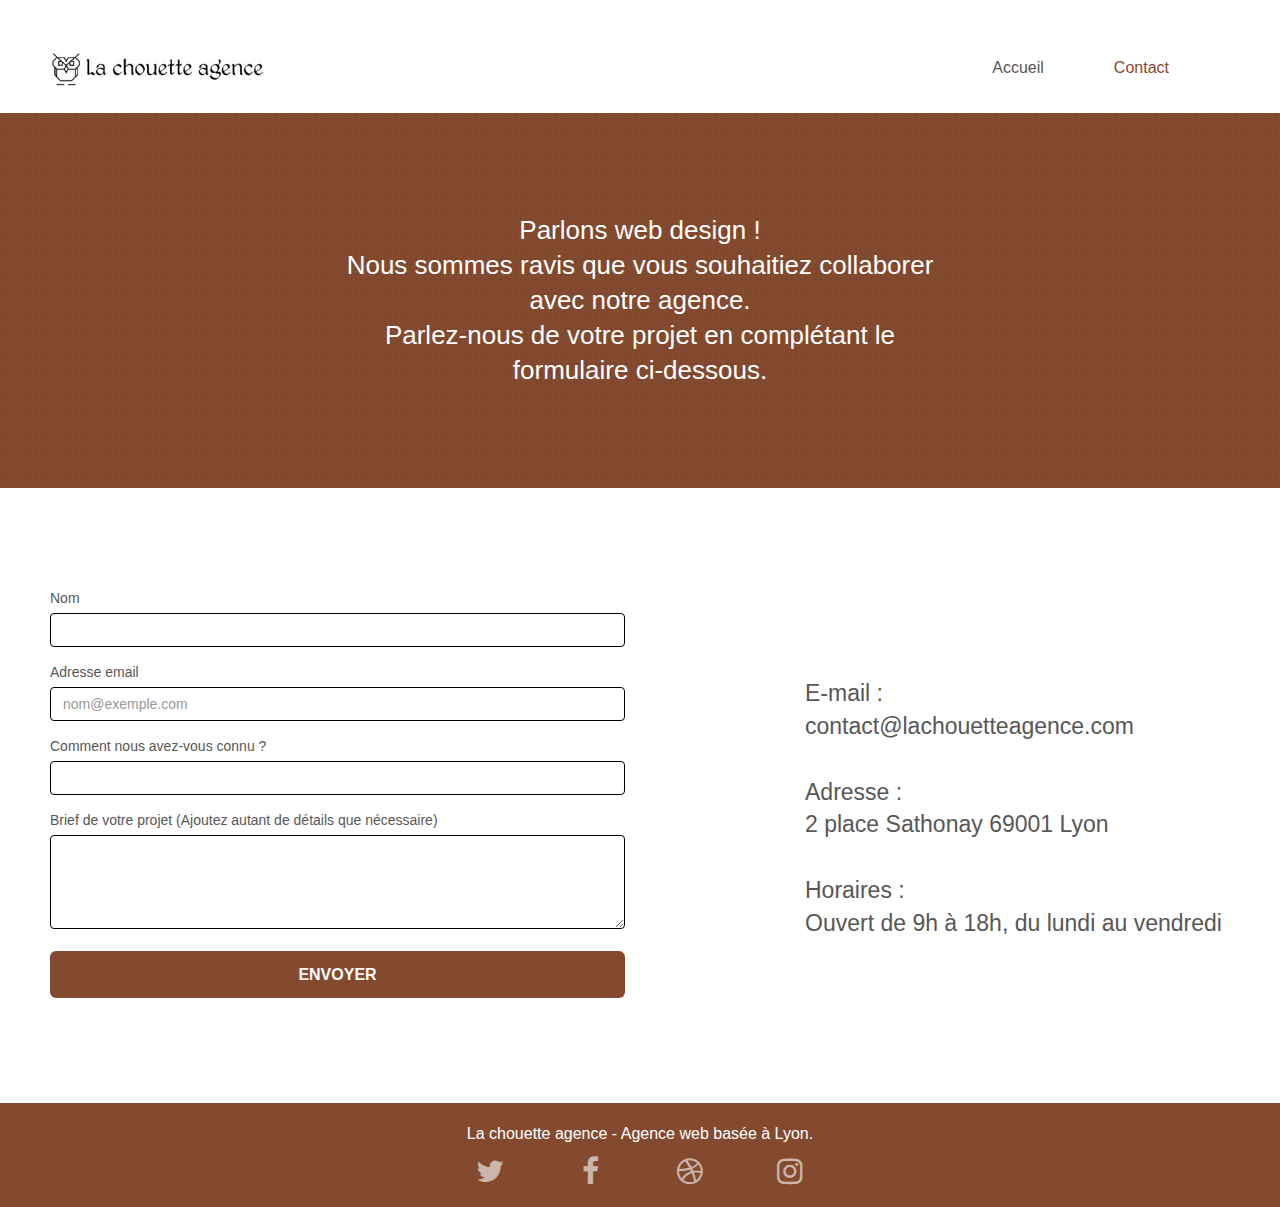
==== commit c37f9b65: "fin seo" ====
--- a/page2.html
+++ b/page2.html
@@ -2,8 +2,7 @@
 <html lang="fr">
 <head>
     <meta charset="utf-8">
-    <meta name="keywords" content="">
-    <meta name="description" content="">
+    <meta name="description" content="Nous contacter en répondant à ce formulaire">
     <meta name="viewport" content="width=device-width, initial-scale=1.0, viewport-fit=cover">
     <link rel="shortcut icon" type="image/png" href="favicon.jpg">
     
@@ -12,7 +11,7 @@
 	<link rel="stylesheet" type="text/css" href="./css/font-awesome.css">
 	
 	
-    <title>Formulaire -La Chouette Agence, du web design basée à Lyon</title> <!---à voir-->
+    <title>Formulaire -La Chouette Agence, du web design basée à Lyon</title>
 <!-- Analytics -->
  
 <!-- Analytics END -->
@@ -35,6 +34,9 @@
 						<ul class="site-navigation nav navbar-nav">
 							<li>
 								<a href="index.html">Accueil</a>
+							</li>
+							<li id="nav-contact">
+								<a href="#">Contact</a>
 							</li>
 						</ul>
 					</div>
@@ -66,41 +68,43 @@
 			<div class="container bloc-lg">
 				<div class="row">
 					<div class="col-sm-6">
-						<form id="form_1" novalidate success-msg="Your message has been sent." fail-msg="Sorry it seems that our mail server is not responding, Sorry for the inconvenience!">
+
+						<form novalidate >
 							<div class="form-group">
 								<label for="name">Nom</label>
-								<input id="name" class="form-control" required />
+								<input id="name" type="text" class="form-control" required/>
 							</div>
-							<div class="form-group">
+						    <div class="form-group">
 								<label for="email">Adresse email</label>
-								<input id="email" class="form-control" type="email" required />
+								<input id="email" class="form-control" type="email" required placeholder="nom@exemple.com" />
 							</div>
 							<div class="form-group">
 								<label for="text">Comment nous avez-vous connu ?</label>
-								<input id="text" class="form-control" type="text" required id="input_504" />
+								<input id="text" class="form-control" type="text" required id="input_504" />								
 							</div>
 							<div class="form-group">
 								<label for="msg">Brief de votre projet (Ajoutez autant de détails que nécessaire)<br></label>
 								<textarea id="msg" class="form-control" rows="4" cols="50" required></textarea>
-							</div> 
+							</div>
 							<button class="bloc-button btn btn-lg btn-block cta-hero btn-atomic-tangerine" type="submit">
 								Envoyer
 							</button>
 						</form>
 					</div>
-					<div class="col-sm-6">
+					<div class="col-sm-5">
 						<p>
-							contact@lachouetteagence.com<br>2 place Sathonay 69001 Lyon<br>Ouvert de 9h à 18h, du lundi au vendredi<br>
+							E-mail :<br>contact@lachouetteagence.com<br><br>Adresse :<br>2 place Sathonay 69001 Lyon<br><br>Horaires :<br>Ouvert de 9h à 18h, du lundi au vendredi<br>
 						</p>
 					</div>
 				</div>
 			</div>
 		</div>
+
 		<!-- bloc-7 END -->
 		
-		<!-- ScrollToTop Button -->
+		<!-- ScrollToTop Button 
 		<a class="bloc-button btn btn-d scrollToTop" onclick="scrollToTarget('1')"><span class="fa fa-chevron-up"></span></a>
-		<!-- ScrollToTop Button END-->
+		 ScrollToTop Button END-->
 		
 		
 		<!-- Footer - bloc-8 -->
@@ -142,9 +146,9 @@
 	</div>
 	<!-- Principal conteneur END -->
 			
-	<script src="./js/jquery-2.1.0.min.js"></script>
-	<script src="./js/bootstrap.min.js"></script>
-	<script src="./js/blocs.min.js"></script>
+	<script src="./js/jquery-2.1.0.js"></script>
+	<script src="./js/bootstrap.js"></script>
+	<script src="./js/blocs.js"></script>
 	<script src="./js/jqBootstrapValidation.js"></script>
 	<script src="./js/formHandler.js"></script>
 </body>
--- a/style.css
+++ b/style.css
@@ -16,12 +16,23 @@
 }
 
 .title-black {
-    color: black!important;
+    color: white!important;
     font-size: 26px;
     line-height: 35px;
     position: relative;
 }
 
+.col-sm-5 p{
+    position: relative;
+    top: 89px;
+    left: 150px;
+    font-size: 23px;
+
+}
+
+#nav-contact a {
+    color: #834A2F!important;
+}
 
 
 
@@ -535,7 +546,7 @@
 }
 
 .form-control {
-    border-color: rgba(0, 0, 0, .1);
+    border-color: rgba(0, 0, 0, 1);
     box-shadow: none;
 }
 
@@ -684,7 +695,6 @@
 }
 
 .container {
-   /*** max-width: 1000px;**/
    width: 100%;
 
 }
@@ -710,7 +720,7 @@
 }
 
 p {
-    font-size: 11px;
+    font-size: 16px;
 }
 
 .tight-width-whitespace {
@@ -789,7 +799,7 @@
 
 .black-background {
     padding: 40px 40px 40px 40px;
-    background-color: black;
+    background-color: #834A2F;
 }
 
 .bold-link {
@@ -798,7 +808,7 @@
 }
 
 .bgc-white {
-    background-color: #FFFFFF;
+    background-color: white;
 }
 
 .bgc-atomic-tangerine {
@@ -855,7 +865,7 @@
 
 .bg-banniere {
     background-image: url("img/la-chouette-agence-banniere.jpg");
-   /*** background-color: black;***/
+    background-color: black;
 }
 
 .bg-presentation {
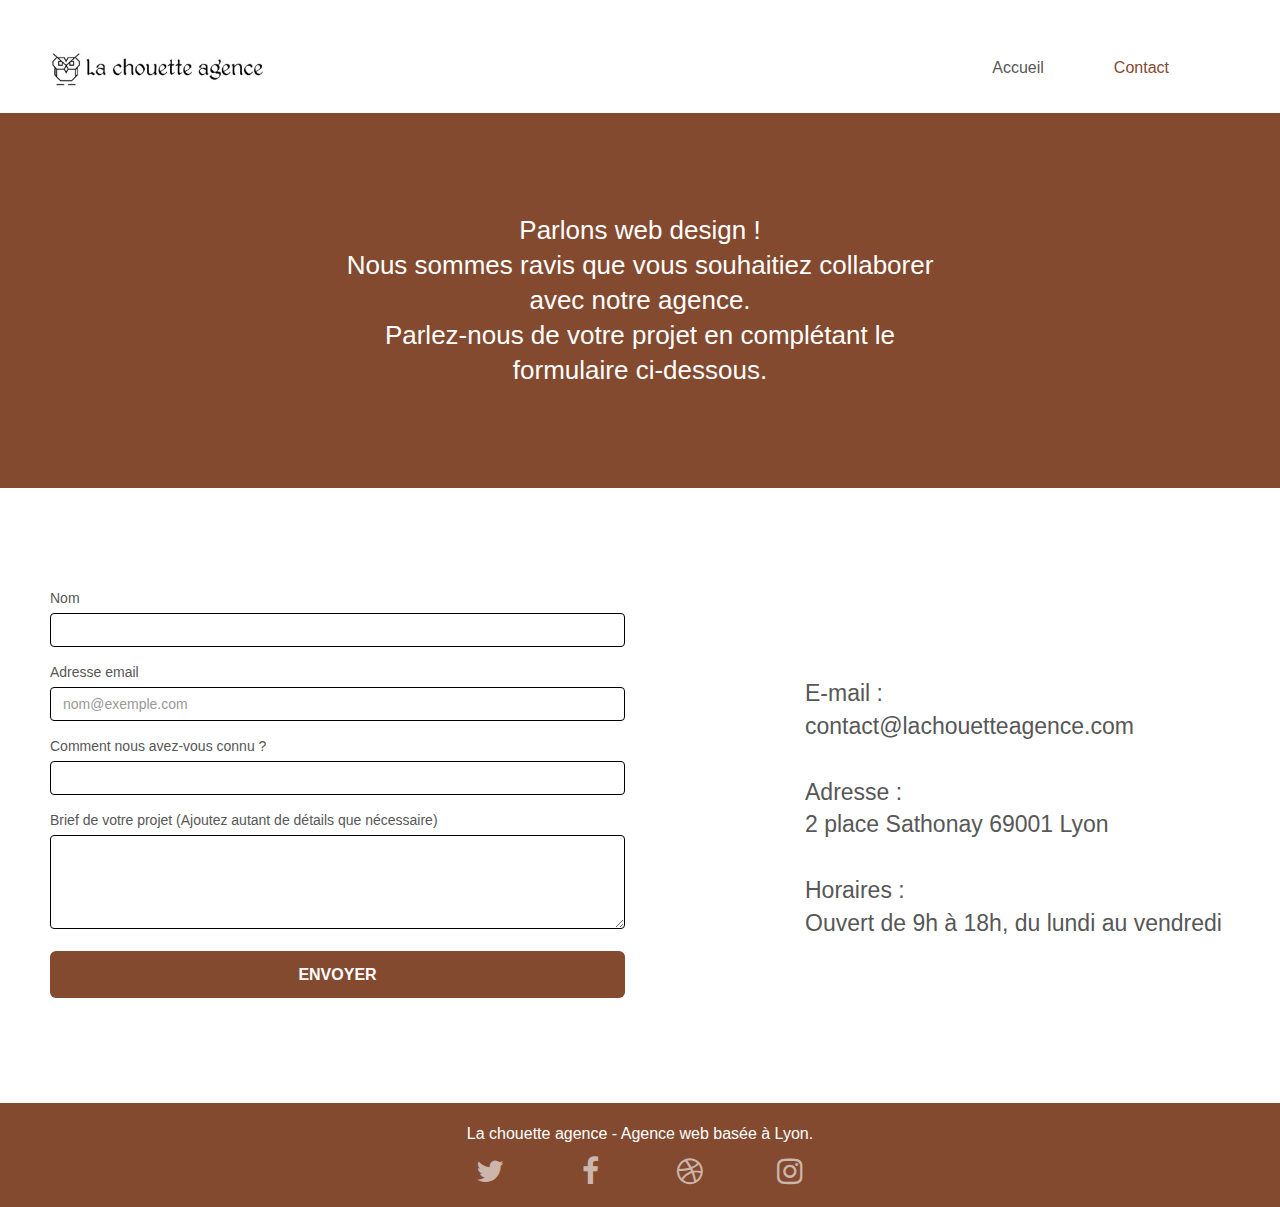
==== commit 7b1c9a05: "fin du projet" ====
--- a/page2.html
+++ b/page2.html
@@ -20,15 +20,15 @@
 <body>
 	<!-- Principal conteneur -->
 	<div class="page-container">
-    
 		<!-- bloc-0 -->
 		<div class="bloc bgc-white l-bloc " id="bloc-0">
 			<div class="container bloc-sm">
 				<nav class="navbar row">
 					<div class="navbar-header">
-						<a class="navbar-brand" href="index.html"><img src="img/la-chouette-agence Small.jpeg" alt="atlanta web design logo" height="40" /></a>
-						<!--<button id="nav-toggle" type="button" class="ui-navbar-toggle navbar-toggle" data-toggle="collapse" data-target=".navbar-1">
-						</button>-->
+						<a class="navbar-brand" href="index.html"><img src="img/la-chouette-agenceSmall.jpeg" alt="atlanta web design logo" height="40" /></a>
+						<button id="nav-toggle" type="button" class="ui-navbar-toggle navbar-toggle" data-toggle="collapse" data-target=".navbar-1">
+					        <span class="sr-only">Toggle navigation</span><span class="icon-bar"></span><span class="icon-bar"></span><span class="icon-bar"></span>
+				        </button>
 					</div>
 					<div class="collapse navbar-collapse navbar-1 special-dropdown-nav">
 						<ul class="site-navigation nav navbar-nav">
@@ -80,7 +80,7 @@
 							</div>
 							<div class="form-group">
 								<label for="text">Comment nous avez-vous connu ?</label>
-								<input id="text" class="form-control" type="text" required id="input_504" />								
+								<input id="text" class="form-control" type="text" required />								
 							</div>
 							<div class="form-group">
 								<label for="msg">Brief de votre projet (Ajoutez autant de détails que nécessaire)<br></label>
--- a/style.css
+++ b/style.css
@@ -33,8 +33,6 @@
 #nav-contact a {
     color: #834A2F!important;
 }
-
-
 
 body {
     margin: 0;
@@ -387,7 +385,7 @@
 }
 
 .navbar-toggle .icon-bar {
-    background-color: rgba(0, 0, 0, .5);
+    background-color: rgba(0, 0, 0, 1);
     width: 26px;
 }
 
@@ -897,19 +895,23 @@
     }
 }
 
-@media only screen and (min-device-width: 768px) and (max-device-width: 1024px) and (orientation: landscape) {
+@media only screen and (min-width: 768px) and (max-width: 1024px) and (orientation: landscape) {
     .b-parallax {
         background-attachment: scroll;
     }
 }
 
-@media only screen and (min-device-width: 1024px) and (max-device-width: 1366px) and (-webkit-min-device-pixel-ratio: 1.5) {
+@media only screen and (min-width: 1024px) and (max-width: 1366px) and (-webkit-min-device-pixel-ratio: 1.5) {
     .b-parallax {
         background-attachment: scroll;
     }
 }
 
 @media (max-width: 991px) {
+    .col-sm-5 p {
+        left:0;
+
+        }
     .container {
         width: 100%;
     }
@@ -921,10 +923,7 @@
         overflow-x: hidden;
         position: relative;
     }
-    .bloc {
-        padding-left: constant(safe-area-inset-left);
-        padding-right: constant(safe-area-inset-right);
-    }
+
     .bloc-group,
     .bloc-group .bloc {
         display: block;
@@ -933,12 +932,14 @@
     .bloc-fill-screen .fill-bloc-top-edge,
     .bloc-fill-screen .fill-bloc-bottom-edge {
         padding: 0 20px;
-        padding-left: constant(safe-area-inset-left);
-        padding-right: constant(safe-area-inset-right);
     }
 }
 
 @media (max-width: 767px) {
+    .col-sm-5 p {
+        left:0;
+        top: 10px;
+        }
     .page-container {
         overflow-x: hidden;
         position: relative;
